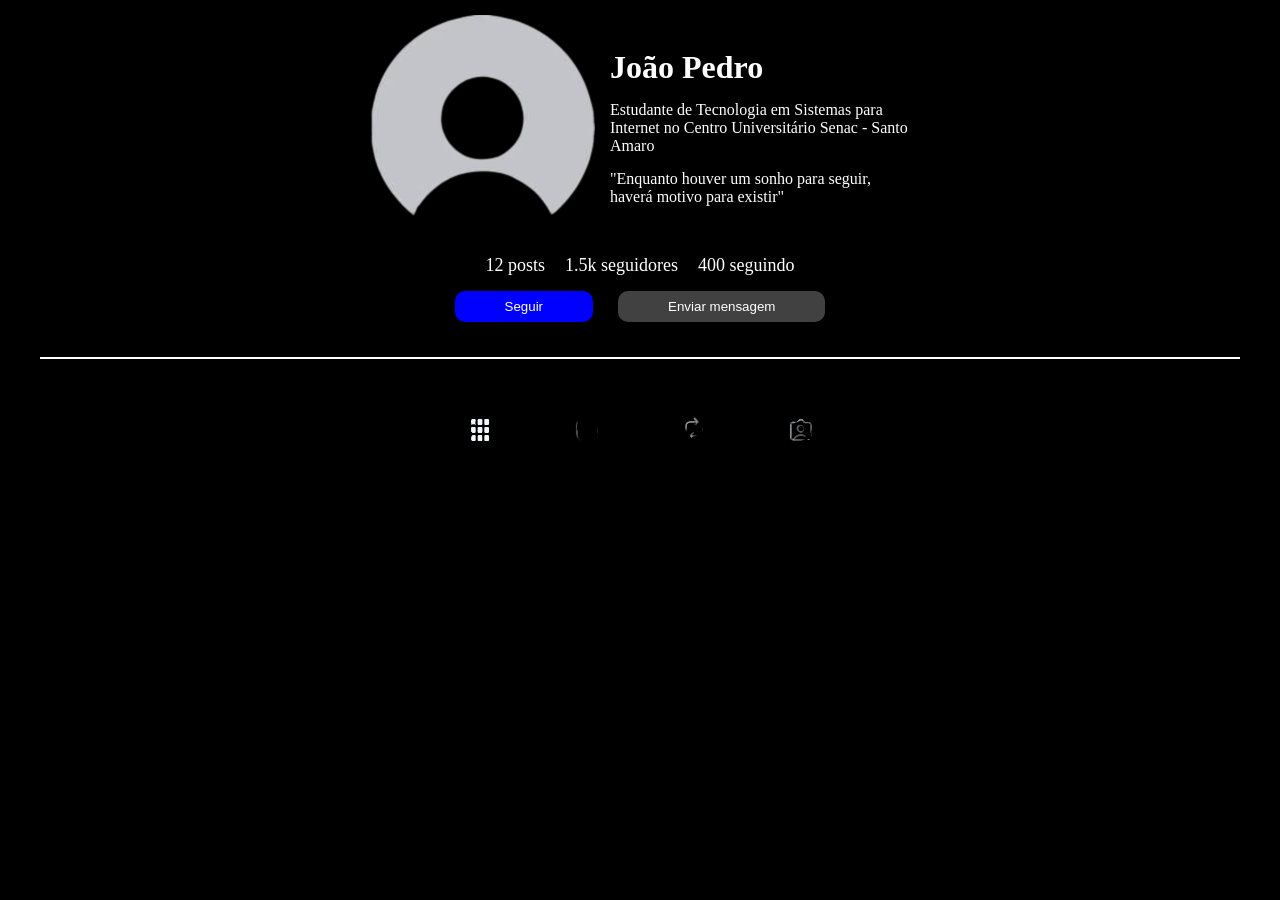
==== dia-2-cartao-perfil-social/src/index.html @ 30672e4b "Dia 2 criando um cartão de perfil" ====
<!DOCTYPE html>
<html lang="en">
<head>
    <meta charset="UTF-8">
    <meta name="viewport" content="width=device-width, initial-scale=1.0">
    <title>Document</title>
    <link rel="stylesheet" href="./assets/styles/reset.css">
    <link rel="stylesheet" href="./assets/styles/style.css">
</head>
<body>
    <div class="cartao-perfil">
        <div class="foto-perfil">
            <img src="./assets/images/foto-perfil.png" alt="foto perfil">
            <div class="sobre-perfil">
                <h1>João Pedro</h1>
                <p>Estudante de Tecnologia em Sistemas para Internet no Centro Universitário Senac - Santo Amaro</p>
                <p>"Enquanto houver um sonho para seguir, haverá motivo para existir"</p>
            </div>
        </div>
        <div class="cartao-texto">
            <p>12 posts</p>
            <p>1.5k seguidores</p>
            <p>400 seguindo</p>
        </div>
        <div class="cartao-botao">
            <button>Seguir</button>
            <button class="cartao-botao-2">Enviar mensagem</button>
        </div>
        <hr>
        <div class="cartao-posts">
            <button><img src="./assets/images/image-grade-posts.png" alt="image grade posts"></button>
            <button><img src="./assets/images/image-grade-reels.png" alt="image grade reels"></button>
            <button><img src="./assets/images/image-grade-reposts.png" alt="image grade reposts"></button>
            <button><img src="./assets/images/image-grade-marcados.png" alt="image grade marcados"></button>
        </div>
    </div>
</body>
</html>
---- dia-2-cartao-perfil-social/src/assets/styles/style.css ----
body {
    background-color: black;
    color: white;
    height: 100vh; 
}
.cartao-perfil {
    display: flex;
    flex-direction: column;
    justify-content: center;
    align-items: center;

    padding: 15px;
    gap: 15px;
}
.foto-perfil {
    display: flex;
    align-items: center;

    gap: 15px;
}
.sobre-perfil {
    display: flex;
    flex-direction: column;

    gap: 15px;
}
.sobre-perfil > p {
    width: 300px;
}
.cartao-texto {
    font-size: 18px;

    display: flex;
    gap: 20px;
}
.cartao-botao > button {
    background-color: blue;
    color: white;
    border-radius: 10px;
    
    padding: 8px 50px;
}
.cartao-botao {
    display: flex;
    gap: 25px;
}
.cartao-botao > .cartao-botao-2 {
    background-color: rgb(65, 65, 65);
}
hr {
    width: 96%;
    margin: 20px auto;
    border: 1px solid white;
}
.cartao-posts {
    display: flex;

    padding: 15px;
    gap: 75px;
}
button {
    cursor: pointer;
}
.cartao-posts > button {
    background: none;
    border-bottom: 5px solid transparent;
}
.cartao-posts > button:active {
    border-bottom: 5px solid white;
}
@media (max-width: 550px) {
    .foto-perfil {
        display: flex;
        flex-direction: column;
        text-align: center;
    }
    .cartao-posts {
        gap: 25px;
    }
}
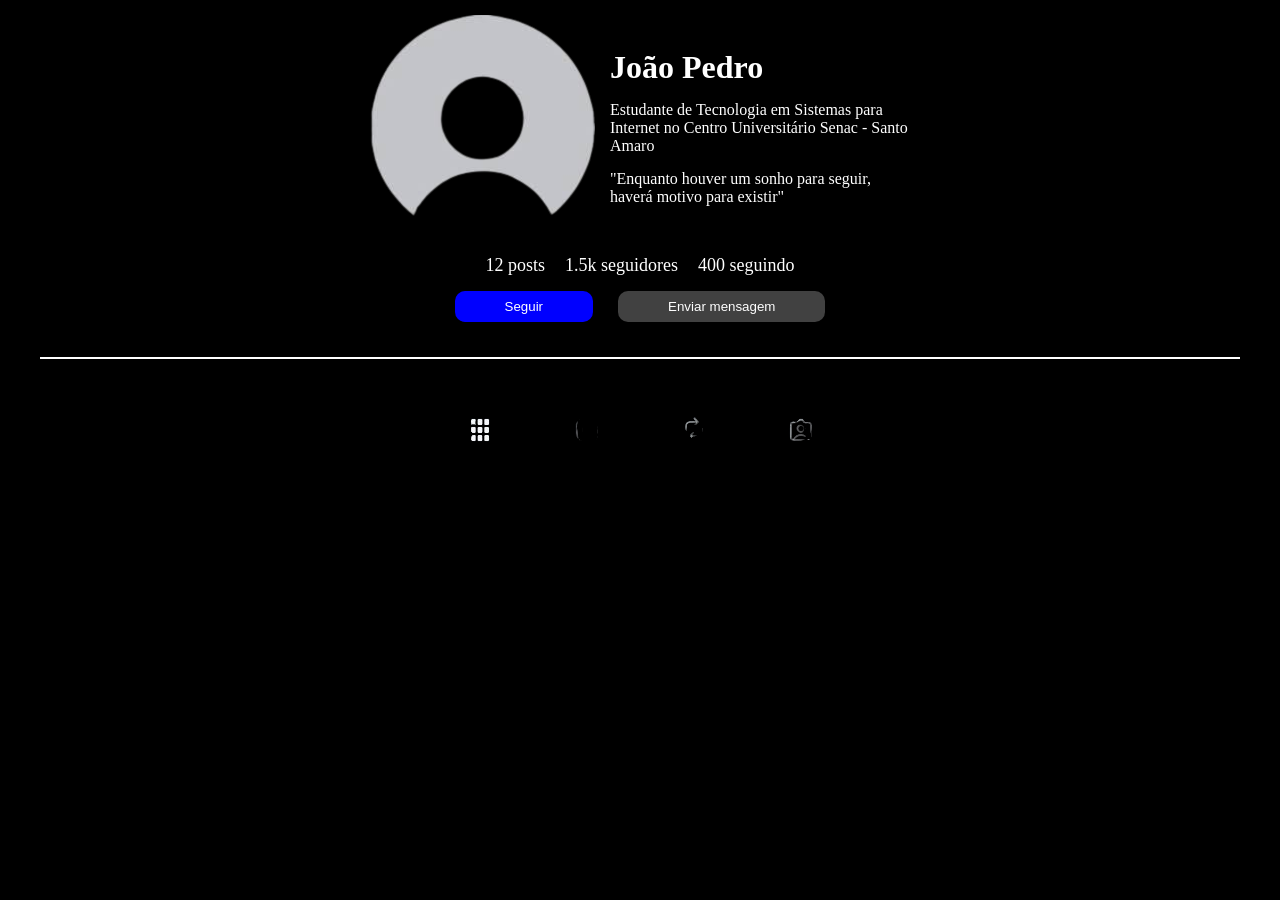
==== commit 5f6136fe: "Dia 5: Criando uma landing page responsiva e links de contato" ====
--- a/dia-2-cartao-perfil-social/src/index.html
+++ b/dia-2-cartao-perfil-social/src/index.html
@@ -3,7 +3,7 @@
 <head>
     <meta charset="UTF-8">
     <meta name="viewport" content="width=device-width, initial-scale=1.0">
-    <title>Document</title>
+    <title>Cartão Perfil Social</title>
     <link rel="stylesheet" href="./assets/styles/reset.css">
     <link rel="stylesheet" href="./assets/styles/style.css">
 </head>
